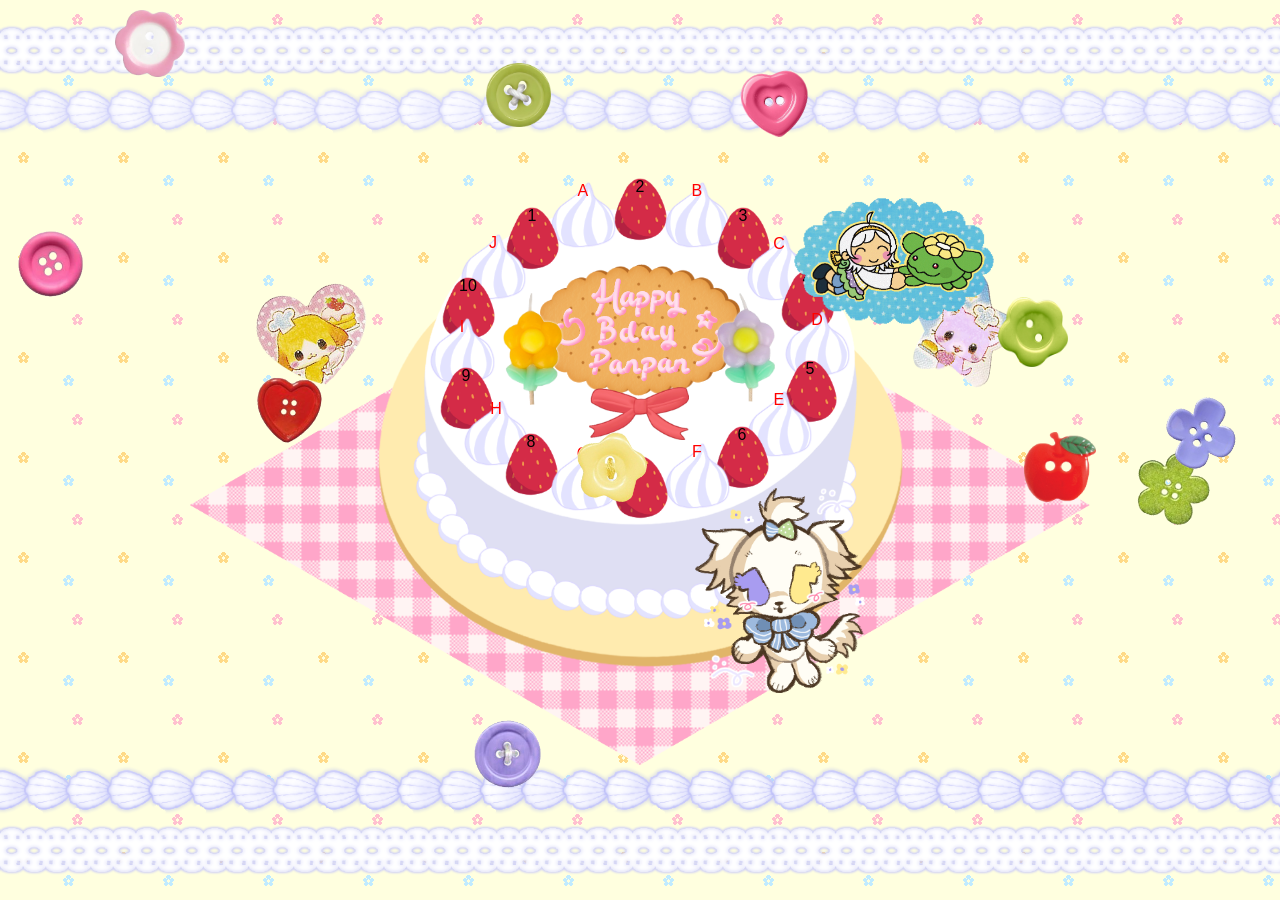
==== index.html @ 550ccde2 "push" ====
<!DOCTYPE html>
<html lang="en">
<head>
    <meta charset="UTF-8">
    <!--<meta name="viewport" content="width=device-width, initial-scale=1.0">-->
    <link rel="stylesheet" type="text/css" href="ppstyle.css" />
    <link rel="icon" type="image/x-icon" href="./assets/cake13.gif">
    <script src="draggable.js" defer></script>
    <script src="soundonclick.js" defer></script>
    <script src="ppjava.js" defer></script>

    <title>happy pp day!</title>
</head>
<body>
    <audio id="amogus" src="./assets/amogus.mp3"></audio>
    <audio id="balltoss" src="./assets/balltoss.mp3"></audio>
    <audio id="waltz" src="./assets/waltz.mp3"></audio>
    <audio id="RetroTV" src="./assets/RetroTV.mp3"></audio>

    <div id="main">
        <div id="topborder2"></div>
        <div id="topborder"></div>
        
        <div id="middle">
            <div id="cloth"></div>
            <img src="./assets/Cake.png"  style="display:none;position:absolute;top:-25px;left:0px;width:525px">
            <img src="./assets/plate.png" class="noselect" id="plate" >
            <img src="./assets/cakebody.png" class="noselect" id="cakebody">

            <div class="cream glowing moveup" id="creamA" style="top:-26px;left:173px;">A</div>
            <div class="strawb glowing moveup" id="strawb1" style="top:-1px;left:128px;">1</div>
            
            <div class="strawb glowing moveup" id="strawb2" style="top:-30px;left:236px;">2</div>
            <div class="cream glowing moveup" id="creamB" style="top:-26px;left:287px;">B</div>
            
            <div class="strawb glowing moveup" id="strawb3" style="top:-1px;left:339px;">3</div>
            <div class="cream glowing moveup" id="creamC" style="top:27px;left:369px;">C</div>
            
            <div class="strawb glowing moveup" id="strawb4" style="top:62px;left:403px;">4</div>
            <div class="cream glowing moveup" id="creamD" style="top:103px;left:407px;">D</div>
            
            <div class="strawb glowing moveup" id="strawb5" style="top:152px;left:406px;">5</div>
            <div class="cream glowing moveup" id="creamE" style="top:183px;left:369px;">E</div>
            
            <div class="strawb glowing moveup" id="strawb6" style="top:218px;left:338px;">6</div>
            <div class="cream glowing moveup" id="creamF" style="top:235px;left:287px;">F</div>
            
            <div class="strawb glowing moveup" id="strawb7" style="top:248px;left:237px;">7</div>
            
            <div class="cream glowing moveup" id="creamJ" style="top:26px;left:83px;">J</div>
            <div class="strawb glowing moveup" id="strawb10" style="top:69px;left:64px;">10</div>
            
            <div class="cream glowing moveup" id="creamI" style="top:110px;left:52px;">I</div>
            <div class="strawb glowing moveup" id="strawb9" style="top:159px;left:62px;">9</div>
            
            <div class="cream glowing moveup" id="creamH" data-sound="amogus" style="top:192px;left:86px;">H</div>
            <div class="strawb glowing moveup" id="strawb8" style="top:225px;left:127px;">8</div>
            <div class="cream glowing moveup" id="creamG" style="top:237px;left:173px;">G</div>
            
            <img src="./assets/Biscuit2T.png" class="glowing moveup noselect" style="z-index:0;position:absolute;top:56px;left:157px;width:210px;">
            
            <img src="./assets/redribbon.png" class="moveup noselect" style="z-index:0;position:absolute;top:179px;left:211px;width:100px;filter:hue-rotate(15deg)">
            <!-- <div id="candle1" class="glow bounce"></div> -->
            <img src="./assets/candle1.png" class="glow bounce noselect" style="z-index: 0;position: absolute;top: 85px;left: 125px;width: 60px;height: 112px;">
            <img src="./assets/candle2.png" class="glow bounce noselect" style="z-index:0;position:absolute;top:85px;left:339px;width:58px;">
            
            <img src="./assets/button1.png" class="spinning noselect" style="position:absolute;top:23px;left:-360px;width:65px;">
            <img src="./assets/buttonfl2.png" class="spinning noselect" style="position:absolute;top:239px;left:-523px;width:72px;transform:rotate(-15deg);filter:hue-rotate(40deg) brightness(1.1)">
            <img src="./assets/button2.png" class="spinning noselect" style="position:absolute;top:42px;right:-530px;width:68px;transform:rotate(-15deg)">
            <img src="./assets/buttonfl.png" class="spinning noselect" style="position:absolute;top:243px;right:-307px;width:75px;transform:rotate(20deg)">

            <img src="./assets/emma.PNG" 
                data-sound="waltz"
                data-enable-pause
                class="funtime noselect draggable" 
                style="position:absolute;width:200px;"
            >
            <img src="./assets/buttonh.png" class="funtime noselect draggable" style="position:absolute;width:65px;transform:rotate(5deg)">
            <img src="./assets/buttonh2.png" class="funtime noselect draggable" style="position:absolute;width:67px;transform:rotate(-7deg)">
            <!--<img src="./assets/buttonfl3.png" class="funtime noselect draggable" style="position:absolute;width:70px;transform:rotate(-10deg)">-->
            <img src="./assets/buttonfl4.png" class="funtime noselect draggable" style="position:absolute;width:70px;transform:rotate(15deg)">
            <img src="./assets/buttonfl5.png" class="funtime noselect draggable" style="position:absolute;width:70px;">
            <img src="./assets/buttonfl6.png" class="funtime noselect draggable" style="position:absolute;width:70px;">
            <img src="./assets/buttonfl7.png" class="funtime noselect draggable" style="position:absolute;width:72px;transform:rotate(24deg)">
            <img src="./assets/button3.png" class="funtime noselect draggable" style="position:absolute;width:67px;">
            <img src="./assets/button4.png" class="funtime noselect draggable" style="position:absolute;width:65px;">
            
            <!--data-enable-restart-->
            <img src="./assets/buttona.png" 
                data-sound="balltoss"
                data-enable-pause
                class="funtime noselect draggable spinning" 
                style="position:absolute;width:72px;"
            >

            <img src="./assets/pppgift.png" 
                data-sound="RetroTV"
                data-enable-pause
                class="clickglow bounce noselect"
                style="position:absolute;width:170px;top:280px;left:317px;"
            >

            <div id="soty" class="clickglow">
                <span class="sphidden">
                    <img src="./assets/sweetday.gif" style="position:absolute;transform:scaleX(-1) rotate(25deg);top:0px;left:-55px;">
                    <div class="msgcase" style="width:285px;height:240px;padding-left:60px;transform:scaleX(-1) rotate(28deg);top:30px;left:-376px;">
                        <div class="msgbgO" style="mask-size:400px;width:400px;height:371px;">
                            <div class="msg" style="mask-size:345px;width:345px;height:320px;margin-left:-172.5px;margin-top:-160px;"></div>
                        </div>
                        <div class="msgbox" style="width:280px">
                            <p>
                            <font class="pinktxt">HAPPY BIRTHDAY TO MY BEAUTIFUL WHORE PANPAN!!! 🥳</font><br>
                            i hope you have an amazing day full of fun, treats, and presents!
                            you are always the funniest, wittiest, and most talented person
                            i know. i'm so proud to call you my best friend! I couldn't ask
                            for a better one! thank you for always being awesome. i wish you
                            a happy birthday and i love you lots!<br>
                            🖍️<font class="fancytxt"> hart, chandy</font>
                            </p>
                        </div>
                    </div>
                </span>
            </div>
            
            <div id="hiwo" class="clickglow">
                <span class="sphidden">
                    <img src="./assets/happyday.gif" style="position:absolute;top:-20px;left:-45px;">
                    <div class="msgcase" style="width:285px;height:240px;padding-left:60px;transform:rotate(-7deg);top:-52px;left:-465px;">
                        <div class="msgbgP" style="mask-size:400px;width:400px;height:371px;">
                            <div class="msg" style="mask-size:345px;width:345px;height:320px;margin-left:-172.5px;margin-top:-160px;"></div>
                        </div>
                        <div class="msgbox" style="width:280px">
                            <p style="margin-top:25px;">
                            <font class="pinktxt">YAYYY HAPPY HAPPY BIRTHDAY PANPAN!!!!!!!!</font>
                            🍎🐞🐶🐱🌈 <br>
                            i love u soo mach + im always super grateful to know u and
                            that youre one of my best friends 🥺🥺 youer so awesome,
                            funny and such a kind friend! i hope that your birthday is
                            filled with so much fun, whimsy, joy and all things good!!!!
                            #horesforever I LUV YOU!<br>
                            🖍️<font class="fancytxt"> luv jini</font>
                            </p>
                        </div>
                    </div>
                </span>
            </div>
<!---- BIRTHDAY MESSAGES HERE ---->
            <span class="sphidden draggable" id="sphiddenA">
                <div class="msgcase">
                    <div class="msgbgG">
                        <div class="msg"></div>
                    </div>
                    <div class="msgbox">
                        <p>
                        <font class="pinktxt">HAPPY BIRTHDAY PP!!!</font>
                        🍎🍎🍎APPLE ATTACK🍎🍎🍎APPLE ATTACK🍎🍎🍎 <br>
                        🖍️<font class="fancytxt"> vi</font> 
                        </p>
                    </div>
                </div>
            </span>
            <span class="sphidden draggable" id="sphidden2">
                <div class="msgcase">
                    <div class="msgbgP">
                        <div class="msg"></div>
                    </div>
                    <div class="msgbox">
                        <img src="./assets/bdayyyy.png" style="position:absolute;top:-5px;left:-3px;">
                    </div>
                </div>
            </span>
            <span class="sphidden draggable" id="sphiddenB">
                <div class="msgcase">
                    <div class="msgbgB">
                        <div class="msg"></div>
                    </div>
                    <div class="msgbox">
                        <p style="margin-top:-1px;">
                        <font class="pinktxt">HAPPY HAPPY BIRTHDAY PANPAN!!</font>
                        You are such a wonderful and creative person
                        and I’m so happy to have gotten to know you! I hope you have the best day
                        ever, you so deserve it! 🎂💕
                        🩷<font class="fancytxt">, Chloe</font>
                        </p>
                    </div>
                </div>
            </span>
            <span class="sphidden draggable" id="sphidden3">
                <div class="msgcase">
                    <div class="msgbgG">
                        <div class="msg"></div>
                    </div>
                    <div class="msgbox">
                        <p style="margin-top:0px;">
                            <font class="pinktxt">HAPPY BIRTHDAY PANPAN YIPPEEEE</font>
                            🎊💕🎂❤️🎊💕
                            i hope this year treats u well and u have an awesome day
                            🫶🫶🍎🧵🌻🐟<br>
                            🖍️<font class="fancytxt"> emma</font>
                        </p>
                    </div>
                </div>
            </span>
            <span class="sphidden draggable" id="sphiddenC">
                <div class="msgcase">
                    <div class="msgbgPu">
                        <div class="msg"></div>
                    </div>
                    <div class="msgbox">
                        <p style="margin-top:0px;">
                            <font class="pinktxt">Happy birthday PP</font>
                            I LOVE YOU MWAH i hope you have a wonderful and whimsical bday!
                            I love always talking to you and hanging out ♡
                            Lets see each other again soon ♡♡♡♡♡♡<br>
                            🖍️<font class="fancytxt"> kami</font> 
                        </p>
                    </div>
                </div>
            </span>
            <span class="sphidden draggable" id="sphidden4">
                <div class="msgcase">
                    <div class="msgbgO">
                        <div class="msg"></div>
                    </div>
                    <div class="msgbox">
                        <p style="margin-top:0px;">
                            <font class="pinktxt">happy birthday panpan!!!!!!</font><br>
                            hope you have a wonderful day filled with lots of love and
                            yummy treats 🌼🎂🫶🥳🌼<br>
                            🖍️<font class="fancytxt"> linnie 💛</font>
                        </p>
                    </div>
                </div>
            </span>
            <span class="sphidden draggable" id="sphiddenD">
                <div class="msgcase">
                    <div class="msgbgB">
                        <div class="msg"></div>
                    </div>
                    <div class="msgbox">
                        <p style="margin:0px;">
                            <font class="pinktxt">Happy Birthday Panpan!!</font>
                            🎂💛💜 I’m happy to be able to call
                            you my friend for all these years ☺️ Seeing your tweets
                            on my tl..
                        </p>
                        <p class="readmore">
                            click cream to read more!
                        </p>
                    </div>
                </div>
            </span>
            <span class="sphidden draggable" id="sphidden5">
                <div class="msgcase">
                    <div class="msgbgP">
                        <div class="msg"></div>
                    </div>
                    <div class="msgbox">
                        <p style="margin-top:25px;">
                            <font class="pinktxt">happy birthday panpan!!</font><br>
                            i hope you have a lovely day filled
                            with the things you adore!! 💖🎉🎈 <br>
                            🖍️<font class="fancytxt"> azalea</font>
                        </p>
                    </div>
                </div>
            </span>
            <span class="sphidden draggable" id="sphiddenE">
                <div class="msgcase">
                    <div class="msgbgPu">
                        <div class="msg"></div>
                    </div>
                    <div class="msgbox">
                        <p style="margin-top:5px;">
                            <font class="pinktxt">HAPPY BIRTHDAY PANPAN!!!!!</font>
                            💖🎊🕺 <br>
                            you are awesome and i hope you have an epic day
                            filled with love and joy ^_^ <br>
                            HART U <br>
                            🖍️<font class="fancytxt"> soren 🐰</font>
                        </p>
                    </div>
                </div>
            </span>
            <span class="sphidden draggable" id="sphidden6">
                <div class="msgcase">
                    <div class="msgbgO">
                        <div class="msg"></div>
                    </div>
                    <div class="msgbox">
                        <p style="margin-top:6px;">
                        <font class="pinktxt">Happy birthday Pancake!!!</font> 🎂🎉💖
                        Thank you for being a long-time friend!! I hope you get
                        everything you want forever and Ever :3 ilysm!!! 💜💛<br>
                        🖍️<font class="fancytxt"> Nic</font>
                        </p>
                    </div>
                </div>
            </span>
            <span class="sphidden draggable" id="sphiddenF">
                <div class="msgcase">
                    <div class="msgbgR">
                        <div class="msg"></div>
                    </div>
                    <div class="msgbox">
                        <p style="margin-top:3px;margin-bottom:0px;">
                            <font class="pinktxt">Happy birthday PanPan!</font><br>
                            I'm glad to have met you and I
                            appreciate you so much. Thank you for the wonderful times
                            we've spent together..
                        </p>
                        <p class="readmore">
                            click cream to read more!
                        </p>
                    </div>
                </div>
            </span>
            <span class="sphidden draggable" id="sphidden7">
                <div class="msgcase">
                    <div class="msgbgG">
                        <div class="msg"></div>
                    </div>
                    <div class="msgbox">
                        <p style="margin-top:25px;">
                            <font class="pinktxt">Happy birthday Panpan!!!</font>
                            Wishing you a great birthday and wonderful year ahead of you!<br>
                            🖍️<font class="fancytxt"> Alicia</font>
                        </p>
                    </div>
                </div>
            </span>
            </span>
            <span class="sphidden draggable" id="sphiddenG">
                <div class="msgcase">
                    <div class="msgbgP">
                        <div class="msg"></div>
                    </div>
                    <div class="msgbox">
                        <p style="margin-top:22px;">
                            <font class="pinktxt">feliz cumpleaños PP </font>🐶💖🌈🌷
                            thank you for being a wonderful friend, have a good one!!!
                            you are so loved<br>
                            🖍️<font class="fancytxt"> mac</font>
                        </p>
                    </div>
                </div>
            </span>
            </span>
            <span class="sphidden draggable" id="sphidden8">
                <div class="msgcase">
                    <div class="msgbgB">
                        <div class="msg"></div>
                    </div>
                    <div class="msgbox">
                        <p style="margin-top:13px;">
                        <font class="pinktxt">HAPPY BIRTHDAY PANPAN</font> 🐶 🫶 🐱
                        i hope you have an epic and wonderful birthday! <br>
                        <font style="color:#24b2ff">casting small ppkawa</font><br>
                        🖍️<font class="fancytxt"> tulip</font>
                        </p>
                    </div>
                </div>
            </span>
            <span class="sphidden draggable" id="sphiddenH">
                <div class="msgcase">
                    <div class="msgbgO">
                        <div class="msg"></div>
                    </div>
                    <div class="msgbox">
                        <p style="margin-top:0px;">
                            <font class="pinktxt">HAPPY BIRTHDAY PANPAN!!!</font> :cakeeee<br>
                            oh shit i hit enter too early<br>
                            🖍️<font class="fancytxt"> aspho</font><br><br>
                            <i>p.s. click on the cream for a surprise</i>
                        </p>
                    </div>
                </div>
            </span>
            <span class="sphidden draggable" id="sphidden9">
                <div class="msgcase">
                    <div class="msgbgPu">
                        <div class="msg"></div>
                    </div>
                    <div class="msgbox">
                        <p style="margin-top:-5px;">
                            <font class="pinktxt">Happy birthday darling panpan!!</font>
                            I love u sooooo muchh and
                            I hope your day is as bright and sparkling as you!! 💜💛
                            Take good care dearly pp~ let’s play touys again soon okay!
                            MWAH!! <br>
                            🖍️<font class="fancytxt"> Han Seacozy</font>
                        </p>
                    </div>
                </div>
            </span>
            <span class="sphidden draggable" id="sphiddenI">
                <div class="msgcase">
                    <div class="msgbgR">
                        <div class="msg"></div>
                    </div>
                    <div class="msgbox">
                        <p style="margin-top:0px;">
                            <font class="pinktxt">HAPPY BIRTDHHAAASYYY PANPAANNNNN</font>
                            🫶🏼🫶🏼🫶🏼🫶🏼🫶🏼💓💓💞💞💖💖💞💞💓🍰🍰🍰🍰🍰🍰🍰 <br>
                            🖍️<font class="fancytxt"> nirpy</font>
                        </p>
                    </div>
                </div>
            </span>
            <span class="sphidden draggable" id="sphidden10">
                <div class="msgcase">
                    <div class="msgbgG">
                        <div class="msg"></div>
                    </div>
                    <div class="msgbox">
                        <p style="margin-top:6px;">
                        <font class="pinktxt">happy birthday PP!!!!!</font><br>
                        I hope u have an awesome birthday 🥺
                        The sthw keychain u made like 5 billion years ago is still
                        on my wall.<br>
                        🖍️<font class="fancytxt"> oto</font>
                        </p>
                    </div>
                </div>
            </span>
            <span class="sphidden draggable" id="sphiddenJ">
                <div class="msgcase">
                    <div class="msgbgP">
                        <div class="msg"></div>
                    </div>
                    <div class="msgbox">
                        <p style="margin:3px 0px;">
                            <font class="pinktxt">Happy Birthday Panpan!</font>
                            I hope you have an absolutely wonderful & magical birthday.
                            May this year be your best year yet!
                            I'm so..<br>
                        </p>
                        <p class="readmore">
                            click cream to read more!
                        </p>

                    </div>
                </div>
            </span>
            <span class="sphidden draggable" id="sphidden1">
                <div class="msgcase">
                    <div class="msgbgB">
                        <div class="msg"></div>
                    </div>
                    <div class="msgbox">
                        <p style="margin-top:-9px;">
                        🌈✨️🤍🍎🎈LOVE YOU PANPAN!!!
                        <font class="pinktxt">HAPPY MAGICAL BIRTHDAY</font>
                        🌈✨️🤍🍎🎈
                        I HOPE YOUR DAY IS AS PAN-DERFUL AS YOU ARE 🥳🎂🎉🎁<br>
                        Love munchiieeess~ ❤️ <br>
                        🖍️<font class="fancytxt">jisaaaa jii </font>
                        </p>
                    </div>
                </div>
            </span>


            <div class="msgStat hidden" id="StatD">
                <div class="fullmsg">
                    Happy Birthday Panpan!! 🎂💛💜 I’m happy to be able to call you my
                    friend for all these years ☺️ Seeing your tweets on my tl always
                    makes me smile. I hope you have a lovely wonderful birthday!!<br>
                    🖍️<font class="fancytxt"> Dev</font>
                </div>
            </div>

            <div class="msgStat hidden" id="StatF">
                <div class="fullmsg">
                    Happy birthday PanPan! <br>
                    I'm glad to have met you and I appreciate you so much.
                    Thank you for the wonderful times we've spent together and that more wonderful
                    times and fortune will come your way. I wish you a wonderful birthday and blessings
                    for the year coming ahead.<br>
                    🖍️<font class="fancytxt"> Autumn</font>
                </div>
            </div>

            <div class="msgStat hidden" id="StatH">
                    <img src="./assets/aspho.png" class="noselect" style="position:absolute;top:100px;left:155px;width:250px;">
            </div>

            <div class="msgStat hidden" id="StatJ">
                <div class="fullmsg" style="left:-40px;width:450px;height:210px;">
                    <img src="./assets/mimi.png" class="noselect">
                </div>
            </div>

        </div>
        <div id="btmborder"></div>
        <div id="btmborder2"></div>
    </div>
</body>
</html>
---- ppstyle.css ----
body {
    background-image: url(./assets/flowerbg.png);
    font-family: 'Quicksand', sans-serif;
    font-size: 16px;
    font-weight: 500;
    letter-spacing: 0.1px;
}

.fancytxt {
    color: #a960d3;
    font-weight: 600;
}

.draggable {
    position: absolute;
}
.noselect {
    -webkit-user-drag: none;
    user-select: none;
    -moz-user-select: none;
    -webkit-user-select: none;
    -ms-user-select: none;
}

.glow {
    cursor: pointer;
    filter: drop-shadow(0 0 1px #ffffffa4);
}

.glowing:hover {
    cursor: pointer;
    filter: drop-shadow(0 0 6px #ff83b0)!important;
    /*filter: drop-shadow(0 0 6px #ffb1cd) drop-shadow(0 0 1px #ffacca)!important;*/
    /*filter: drop-shadow(0 0 6px #ffd446)!important;*/
    /*filter: drop-shadow(0 0 5px rgb(216, 117, 255))!important;*/
}

.sphidden {
    display: none;
    position: absolute;
}

#middle:has(#creamA:hover) #sphiddenA,
#middle:has(#strawb2:hover) #sphidden2,
#middle:has(#creamB:hover) #sphiddenB,
#middle:has(#strawb3:hover) #sphidden3, 
#middle:has(#creamC:hover) #sphiddenC, 
#middle:has(#strawb4:hover) #sphidden4, 
#middle:has(#creamD:hover) #sphiddenD,
#middle:has(#strawb5:hover) #sphidden5,
#middle:has(#creamE:hover) #sphiddenE,
#middle:has(#strawb6:hover) #sphidden6,
#middle:has(#creamF:hover) #sphiddenF,
#middle:has(#strawb7:hover) #sphidden7,
#middle:has(#creamG:hover) #sphiddenG,
#middle:has(#strawb8:hover) #sphidden8,
#middle:has(#creamH:hover) #sphiddenH,
#middle:has(#strawb9:hover) #sphidden9,
#middle:has(#creamI:hover) #sphiddenI,
#middle:has(#strawb10:hover) #sphidden10,
#middle:has(#creamJ:hover) #sphiddenJ,
#middle:has(#strawb1:hover) #sphidden1 {
display: block;
}

#sphiddenA {
    top: -170px;
    left: -205px;
}

#sphidden2 {
    top: -171px;
    left: 430px;
}

#sphiddenB {
    top: -114px;
    left: 467px;
}

#sphidden3 {
    top: -58px;
    left: 500px;
}

#sphiddenC {
    top: -5px;
    left: 512px;
}

#sphidden4 {
    top: 62px;
    left: 517px;
}

#sphiddenD {
    top: 132px;
    left: 501px;
}

#sphidden5 {
    top: 198px;
    left: 451px;
}

#sphiddenE {
    top: 261px;
    left: 403px;
}

#sphidden6 {
    top: 304px;
    left: 335px;
}

#sphiddenF {
    top: 342px;
    left: 240px;
}

#sphidden7 {
    top: 349px;
    left: 115px;
}

#sphiddenG {
    top: 331px;
    left: -63px;
}

#sphidden8 {
    top: 299px;
    left: -154px;
}

#sphiddenH {
    top: 235px;
    left: -212px; 
}

#sphidden9 {
    top: 167px;
    left: -259px;
}

#sphiddenI {
    top: 105px;
    left: -288px; 
}

#sphidden10 {
    top: 37px;
    left: -293px;
}

#sphiddenJ {
    top: -33px;
    left: -283px; 
}

#sphidden1 {
    top: -107px;
    left: -251px;
}

/**************** MAIN STYLING ****************/
#main {
    position: absolute;
    left: 0px;
    top: 50%;
    height: 850px;
    width: 100%;
    margin-top: -425px;

    /*background-color: aliceblue;*/
}

#topborder {
    position: absolute;
    top: 60px;
    left: 0px;

    height: 50px;
    width: 100%;

    background-image: url(./assets/cream3.png);
    background-size: contain;
}

#topborder2 {
    position: absolute;
    top: 0px;
    left: 0px;

    height: 50px;
    width: 100%;

    background-image: url(./assets/frilldivider2.png);
    background-size: contain;
}

#btmborder {
    position: absolute;
    bottom: 60px;
    left: 0px;

    height: 50px;
    width: 100%;

    background-image: url(./assets/cream2.png);
    background-size: contain;
}

#btmborder2 {
    position: absolute;
    bottom: 0px;
    left: 0px;

    height: 50px;
    width: 100%;

    background-image: url(./assets/frilldivider2.png);
    background-size: contain;
}

#middle {
    position: absolute;
    top: 50%;
    left: 50%;
    
    width: 525px;
    height: 484px;

    margin-top: -242px;
    margin-left: -262.5px;

    text-align: center;
    /*background-color: pink;*/
}

#cloth {
    position: absolute;
    top: 50%;
    left: 50%;

    width: 900px;
    height: 520px;

    margin-top: -205px;
    margin-left: -450px;

    -webkit-mask-image: url(./assets/clothmask.png);
    mask-image: url(./assets/clothmask.png);
    -webkit-mask-size: 900px;
    mask-size: 900px;
    -webkit-mask-repeat: no-repeat;
    mask-repeat: no-repeat;
    -webkit-mask-position: center;
    mask-position: center;

    background-image: url(./assets/redplaid.png);
    background-size: 1900px;

    /*filter: hue-rotate(10deg) saturate(200%);

    opacity: 0.5;*/
}

#plate {
    position: absolute;
    top: -25px;
    left: 0px;

    width: 525px;

    /*opacity: 0.5;*/
}

#cakebody {
    position: absolute;
    top: -25px;
    left: 0px;

    width: 525px;

    /*opacity: 0.5;*/
}

.strawb {
    position: absolute;

    width: 53px;
    height: 63px;

    background-image: url(./assets/strawberry.png);
    background-size: contain;

    /*background-color: #ff9ec2;*/
}

.cream {
    position: absolute;

    width: 65px;
    height: 66px;

    color: red;

    background-image: url(./assets/cream.png);
    background-size: contain;

    /*background-color: #ff9ec2;*/
}

#candle1 {
    z-index: 0;
    position: absolute;
    top: 85px;
    left: 125px;

    width: 60px;
    height: 112px;

    background-image: url(./assets/candle1.png);
    background-size: contain;
}

#candle1:hover span {
    display: block;
}

.msgcase {
    z-index: 1;
    position: absolute;
    padding-top: 80px;
    padding-left: 45px;

    width: 255px;
    height: 198px;
}

.msgbox {
    display: block;
    position: relative;
    text-align: center;

    width: 210px;
    height: 115px;

    overflow: visible;
}

.msgbgG {
    -webkit-mask-image: url(./assets/cloudmask.png);
    mask-image: url(./assets/cloudmask.png);
    -webkit-mask-size: 300px;
    mask-size: 300px;
    -webkit-mask-repeat: no-repeat;
    mask-repeat: no-repeat;
    -webkit-mask-position: center;
    mask-position: center;

    position: absolute;
    top: 0px;
    left: 0px;

    width: 300px;
    height: 278px;

    background-image: url(./assets/redplaid.png);
    background-size: 1900px;
    filter: hue-rotate(120deg);
}

.msgbgR {
    -webkit-mask-image: url(./assets/cloudmask.png);
    mask-image: url(./assets/cloudmask.png);
    -webkit-mask-size: 300px;
    mask-size: 300px;
    -webkit-mask-repeat: no-repeat;
    mask-repeat: no-repeat;
    -webkit-mask-position: center;
    mask-position: center;

    position: absolute;
    top: 0px;
    left: 0px;

    width: 300px;
    height: 278px;

    background-image: url(./assets/redplaid.png);
    background-size: 1900px;
    filter: hue-rotate(20deg);
}

.msgbgP {
    -webkit-mask-image: url(./assets/cloudmask.png);
    mask-image: url(./assets/cloudmask.png);
    -webkit-mask-size: 300px;
    mask-size: 300px;
    -webkit-mask-repeat: no-repeat;
    mask-repeat: no-repeat;
    -webkit-mask-position: center;
    mask-position: center;

    position: absolute;
    top: 0px;
    left: 0px;

    width: 300px;
    height: 278px;

    background-image: url(./assets/redplaid.png);
    background-size: 1900px;
}

.msgbgB {
    -webkit-mask-image: url(./assets/cloudmask.png);
    mask-image: url(./assets/cloudmask.png);
    -webkit-mask-size: 300px;
    mask-size: 300px;
    -webkit-mask-repeat: no-repeat;
    mask-repeat: no-repeat;
    -webkit-mask-position: center;
    mask-position: center;

    position: absolute;
    top: 0px;
    left: 0px;

    width: 300px;
    height: 278px;

    background-image: url(./assets/redplaid.png);
    background-size: 1900px;
    filter: hue-rotate(250deg);
}

.msgbgPu {
    -webkit-mask-image: url(./assets/cloudmask.png);
    mask-image: url(./assets/cloudmask.png);
    -webkit-mask-size: 300px;
    mask-size: 300px;
    -webkit-mask-repeat: no-repeat;
    mask-repeat: no-repeat;
    -webkit-mask-position: center;
    mask-position: center;

    position: absolute;
    top: 0px;
    left: 0px;

    width: 300px;
    height: 278px;

    background-image: url(./assets/redplaid.png);
    background-size: 1900px;
    filter: hue-rotate(310deg);
}

.msgbgO {
    -webkit-mask-image: url(./assets/cloudmask.png);
    mask-image: url(./assets/cloudmask.png);
    -webkit-mask-size: 300px;
    mask-size: 300px;
    -webkit-mask-repeat: no-repeat;
    mask-repeat: no-repeat;
    -webkit-mask-position: center;
    mask-position: center;

    position: absolute;
    top: 0px;
    left: 0px;

    width: 300px;
    height: 278px;

    background-image: url(./assets/redplaid.png);
    background-size: 1900px;
    filter: hue-rotate(60deg) brightness(1.1);
}

.msg {
    -webkit-mask-image: url(./assets/cloudmask.png);
    mask-image: url(./assets/cloudmask.png);
    -webkit-mask-size: 260px;
    mask-size: 260px;
    -webkit-mask-repeat: no-repeat;
    mask-repeat: no-repeat;
    -webkit-mask-position: center;
    mask-position: center;

    position: absolute;
    top: 50%;
    left: 50%;

    margin-left: -130px;
    margin-top: -120.5px;

    width: 260px;
    height: 241px;

    background-color: #fff;
}

.hidden {
    display: none;
}

.msgStat {
    position: absolute;
    top: 50%;
    left: 50%;
    margin-top: -200px;
    margin-left: -290px;
    padding-left: 100px;

    width: 480px;
    height: 435px;

    filter: drop-shadow(0 0 7px rgb(255, 163, 209));
    background-image: url(./assets/stat.jpg);
    background-size: contain;
    background-repeat: no-repeat;

    border: 15px solid;
    border-image: url(./assets/laceborder.png) 6 repeat;
    /*border-image-outset: 5px; */
}

.fullmsg {
    position: relative;
    top: 130px;
    left: 11px;
    padding: 10px;

    width: 320px;
    height: 190px;

    overflow-y: auto;
    background-color: #ffffff50;
    border-radius: 15px;
    filter: drop-shadow(0 0 5px #fff)drop-shadow(0 0 5px #fff);
}

::-webkit-scrollbar {
width: 9px;
height: 5px;
scrollbar-width: thin;
}

::-webkit-scrollbar-track {
/* border: 1px solid black; */
border-radius: 20px;
background-color: transparent;
}

::-webkit-scrollbar-thumb {
background: linear-gradient(90deg, #ffdc68, #ffeeb8, #ffdc68);
border-radius: 5px;
}

::-webkit-scrollbar-thumb:active {
background: linear-gradient(90deg, #dba3fc, #edcdff, #dba3fc);
}

.bounce:hover {
    animation: bounce 0.3s infinite;
    -webkit-animation: bounce 0.3s infinite;
    -moz-animation: bounce 0.3s infinite;
    -o-animation: bounce 0.3s infinite;
}

.bounce:active {
    animation: none;
}

/* bounce animation from https://stackoverflow.com/questions/40628410/trying-to-make-a-link-bounce-on-hover */
@-webkit-keyframes bounce {
    0%,  
    100% {
    -webkit-transform: translateY(0);
}
    50% {
        -webkit-transform: translateY(-7px);
}
}
@-moz-keyframes bounce {
    0%, 
    100% {
    -moz-transform: translateY(0);
}
    50% {
    -moz-transform: translateY(-7px);
}
}
@-o-keyframes bounce {
    0%,
    100% {
    -o-transform: translateY(0);
}
    50% {
    -o-transform: translateY(-7px);
}
}
@keyframes bounce {
    0%,  
    100% {
        transform: translateY(0);
}
    50% {
        transform: translateY(-7px);
}
}

.spinning:hover {
    cursor: pointer;
    animation-name: spin;
    animation-duration: 1800ms;
    animation-iteration-count: infinite;
    animation-timing-function: linear; 
}

.spinning:active {
    cursor: pointer;
    animation-name: spin;
    animation-duration: 130ms;
    animation-iteration-count: infinite;
    animation-timing-function: linear; 
}

@keyframes spin {
    from {
        transform:rotate(0deg);
    }
    to {
        transform:rotate(360deg);
    }
}

.moveup {
    transition: ease 0.3s;
}

.moveup:hover {
    cursor: pointer;
    transform: translateY(-7px);
}

#soty {
    position: absolute;
    top: 73px;
    left: -117px;
    
    height: 102px;
    width: 110px;

    background-image: url(./assets/ststicker.png);
    background-size: contain;

    transform:scaleX(-1) rotate(28deg);
    transition: ease 0.3s;
}

#soty:hover {
    top: 68px;
}

#soty:hover span {
    display: block;
}

#hiwo {
    position: absolute;
    top: 63px;
    left: 529px;

    height: 116px;
    width: 115px;

    background-image: url(./assets/hwsticker.png);
    background-size: contain;

    transform: rotate(7deg);
}

#hiwo:hover {
    top: 58px;
}

#hiwo:hover span {
    display: block;
}
.clickglow {
    cursor: pointer;
    transition: ease 0.3s;
}

.clickglow:active {
    filter: drop-shadow(0 0 5px #ff83b0);
}
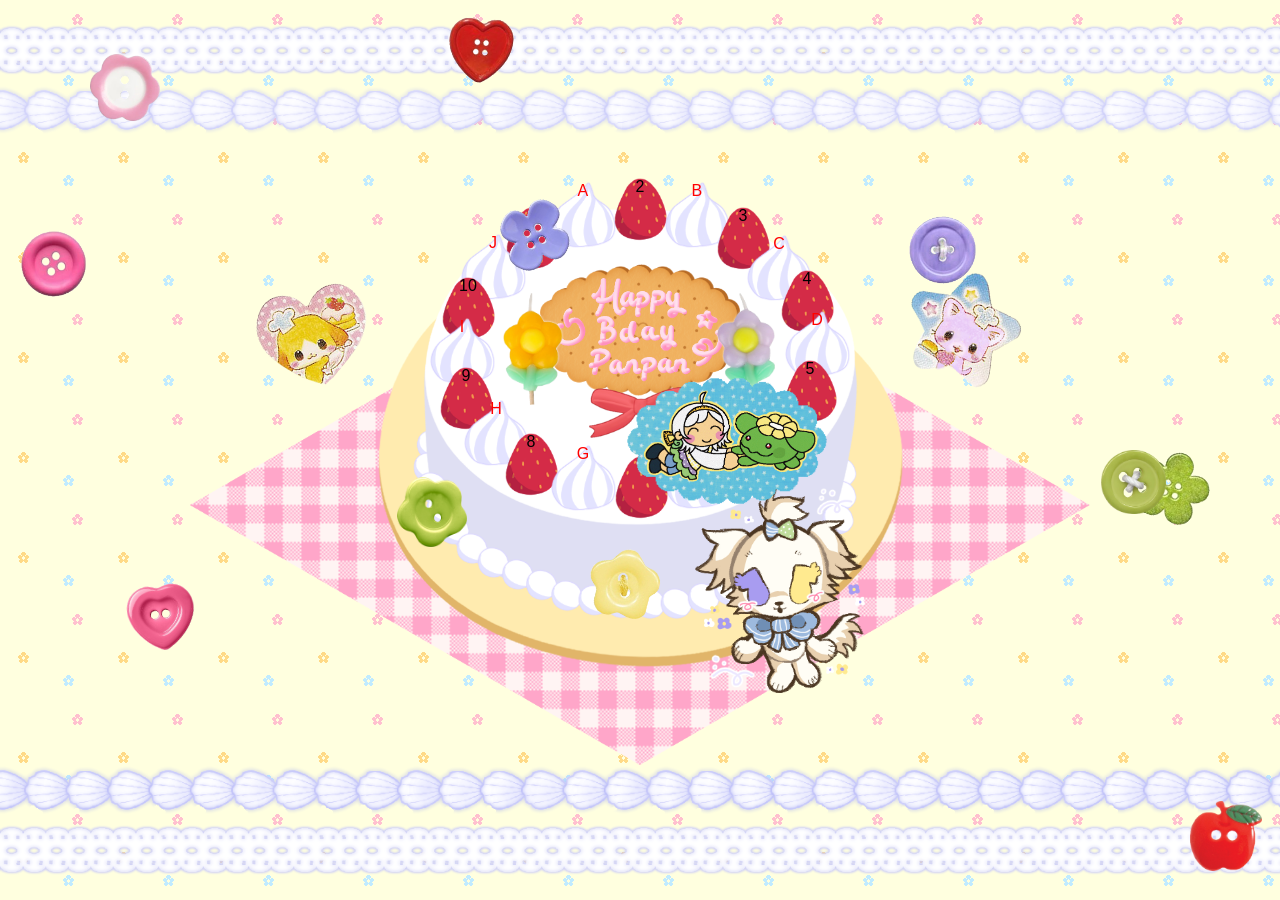
==== commit 99eb669a: "button positioning" ====
--- a/index.html
+++ b/index.html
@@ -37,23 +37,27 @@
             <div class="cream glowing moveup" id="creamC" style="top:27px;left:369px;">C</div>
             
             <div class="strawb glowing moveup" id="strawb4" style="top:62px;left:403px;">4</div>
-            <div class="cream glowing moveup" id="creamD" style="top:103px;left:407px;">D</div>
+            <div class="cream glowing moveup" id="creamD" title="click me!" style="top:103px;left:407px;">D</div>
             
             <div class="strawb glowing moveup" id="strawb5" style="top:152px;left:406px;">5</div>
             <div class="cream glowing moveup" id="creamE" style="top:183px;left:369px;">E</div>
             
             <div class="strawb glowing moveup" id="strawb6" style="top:218px;left:338px;">6</div>
-            <div class="cream glowing moveup" id="creamF" style="top:235px;left:287px;">F</div>
+            <div class="cream glowing moveup" id="creamF" title="click me!" style="top:235px;left:287px;">F</div>
             
             <div class="strawb glowing moveup" id="strawb7" style="top:248px;left:237px;">7</div>
             
-            <div class="cream glowing moveup" id="creamJ" style="top:26px;left:83px;">J</div>
+            <div class="cream glowing moveup" id="creamJ" title="click me!" style="top:26px;left:83px;">J</div>
             <div class="strawb glowing moveup" id="strawb10" style="top:69px;left:64px;">10</div>
             
             <div class="cream glowing moveup" id="creamI" style="top:110px;left:52px;">I</div>
             <div class="strawb glowing moveup" id="strawb9" style="top:159px;left:62px;">9</div>
             
-            <div class="cream glowing moveup" id="creamH" data-sound="amogus" style="top:192px;left:86px;">H</div>
+            <div class="cream glowing moveup" id="creamH"
+                title="click me!"
+                data-sound="amogus"
+                style="top:192px;left:86px;">H</div>
+
             <div class="strawb glowing moveup" id="strawb8" style="top:225px;left:127px;">8</div>
             <div class="cream glowing moveup" id="creamG" style="top:237px;left:173px;">G</div>
             
@@ -64,15 +68,15 @@
             <img src="./assets/candle1.png" class="glow bounce noselect" style="z-index: 0;position: absolute;top: 85px;left: 125px;width: 60px;height: 112px;">
             <img src="./assets/candle2.png" class="glow bounce noselect" style="z-index:0;position:absolute;top:85px;left:339px;width:58px;">
             
-            <img src="./assets/button1.png" class="spinning noselect" style="position:absolute;top:23px;left:-360px;width:65px;">
-            <img src="./assets/buttonfl2.png" class="spinning noselect" style="position:absolute;top:239px;left:-523px;width:72px;transform:rotate(-15deg);filter:hue-rotate(40deg) brightness(1.1)">
+            <img src="./assets/button1.png" class="spinning noselect" style="position:absolute;top:23px;left:-357px;width:65px;">
+            <img src="./assets/buttonfl2.png" class="spinning noselect" style="position:absolute;top:239px;left:-528px;width:72px;transform:rotate(-15deg);filter:hue-rotate(40deg) brightness(1.1)">
             <img src="./assets/button2.png" class="spinning noselect" style="position:absolute;top:42px;right:-530px;width:68px;transform:rotate(-15deg)">
             <img src="./assets/buttonfl.png" class="spinning noselect" style="position:absolute;top:243px;right:-307px;width:75px;transform:rotate(20deg)">
 
             <img src="./assets/emma.PNG" 
                 data-sound="waltz"
                 data-enable-pause
-                class="funtime noselect draggable" 
+                class="funtime noselect draggable float" 
                 style="position:absolute;width:200px;"
             >
             <img src="./assets/buttonh.png" class="funtime noselect draggable" style="position:absolute;width:65px;transform:rotate(5deg)">
@@ -96,6 +100,7 @@
             <img src="./assets/pppgift.png" 
                 data-sound="RetroTV"
                 data-enable-pause
+                title="hold onto me!"
                 class="clickglow bounce noselect"
                 style="position:absolute;width:170px;top:280px;left:317px;"
             >
--- a/ppstyle.css
+++ b/ppstyle.css
@@ -6,14 +6,38 @@
     letter-spacing: 0.1px;
 }
 
+.pinktxt {
+    color: #ff6eb2;
+    font-weight: 600
+}
+
 .fancytxt {
+    font-family: "Delius", cursive;
+    font-weight: 400;
+
     color: #a960d3;
+    font-weight: 700;
+    font-style: italic;
+}
+
+.readmore {
+    margin-top: 5px;
+    font-family: "Delius", cursive;
+    color: #fff;
+    letter-spacing: 1px;
     font-weight: 600;
+    text-shadow: 0 0 1px #24b2ff, 0 0 1px #24b2ff;
+    filter: drop-shadow(0 0 2px #24b2ff) drop-shadow(0 0 4px #24b2ff);
 }
 
 .draggable {
     position: absolute;
-}
+    cursor: grab;
+}
+.draggable:active {
+    cursor: grabbing;
+}
+
 .noselect {
     -webkit-user-drag: none;
     user-select: none;
@@ -535,7 +559,7 @@
     left: 11px;
     padding: 10px;
 
-    width: 320px;
+    width: 300px;
     height: 190px;
 
     overflow-y: auto;
@@ -639,6 +663,16 @@
     }
 }
 
+.float:active {
+    animation: floating 3s ease-in-out infinite;
+}
+
+@keyframes floating {
+    0% { transform: translate(0,  0px); }
+    50%  { transform: translate(0, 20px); }
+    100%   { transform: translate(0, -0px); }    
+}
+
 .moveup {
     transition: ease 0.3s;
 }
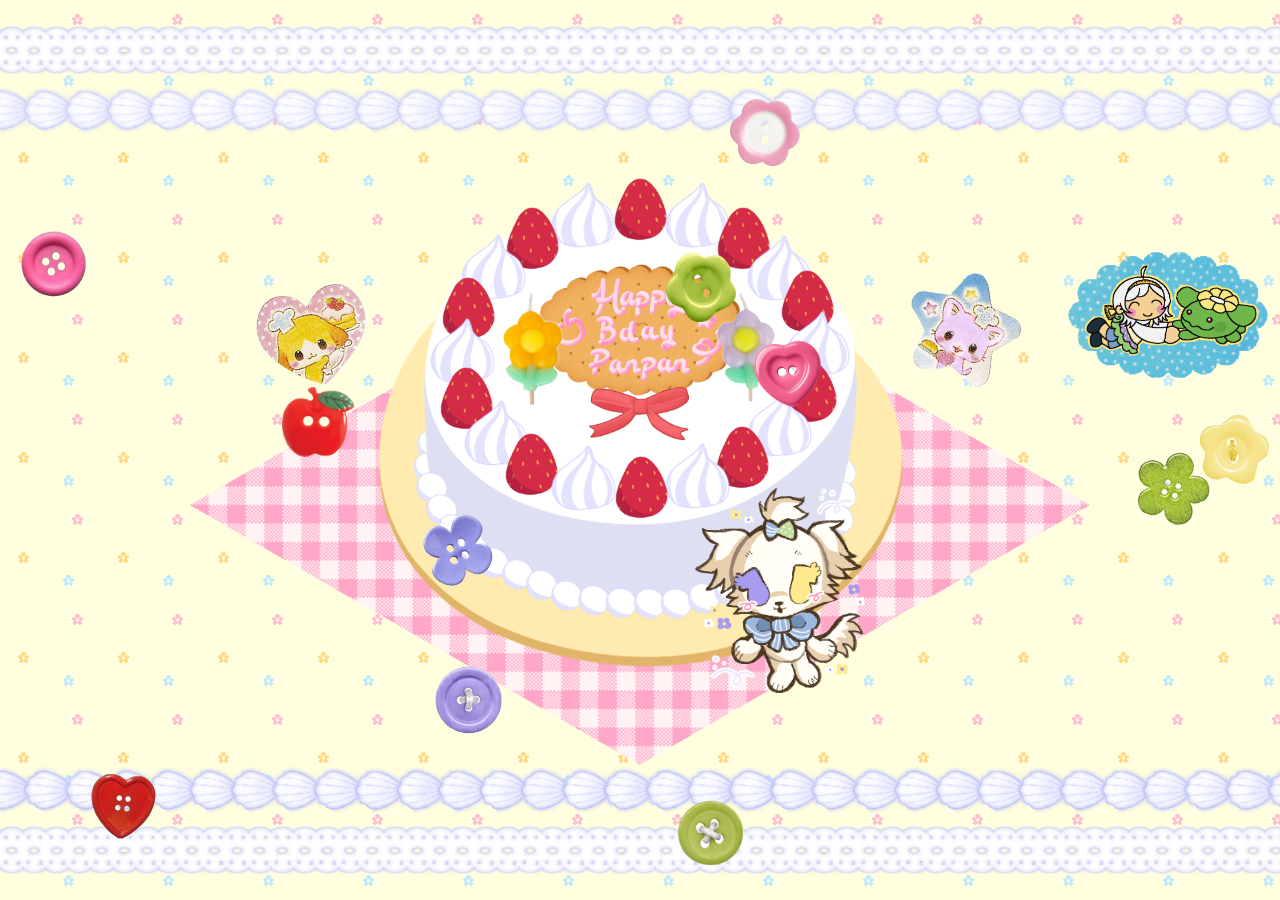
==== commit e3ba89f8: "hide text, nondrag cake" ====
--- a/index.html
+++ b/index.html
@@ -16,6 +16,8 @@
     <audio id="balltoss" src="./assets/balltoss.mp3"></audio>
     <audio id="waltz" src="./assets/waltz.mp3"></audio>
     <audio id="RetroTV" src="./assets/RetroTV.mp3"></audio>
+    <audio id="silly" src="./assets/silly.mp3"></audio>
+    <audio id="silly2" src="./assets/silly2.mp3"></audio>
 
     <div id="main">
         <div id="topborder2"></div>
@@ -23,7 +25,7 @@
         
         <div id="middle">
             <div id="cloth"></div>
-            <img src="./assets/Cake.png"  style="display:none;position:absolute;top:-25px;left:0px;width:525px">
+            <img src="./assets/Cake.png"  class="noselect" style="display:none;position:absolute;top:-25px;left:0px;width:525px">
             <img src="./assets/plate.png" class="noselect" id="plate" >
             <img src="./assets/cakebody.png" class="noselect" id="cakebody">
 
@@ -65,8 +67,17 @@
             
             <img src="./assets/redribbon.png" class="moveup noselect" style="z-index:0;position:absolute;top:179px;left:211px;width:100px;filter:hue-rotate(15deg)">
             <!-- <div id="candle1" class="glow bounce"></div> -->
-            <img src="./assets/candle1.png" class="glow bounce noselect" style="z-index: 0;position: absolute;top: 85px;left: 125px;width: 60px;height: 112px;">
-            <img src="./assets/candle2.png" class="glow bounce noselect" style="z-index:0;position:absolute;top:85px;left:339px;width:58px;">
+            <img src="./assets/candle1.png" 
+                title="click me!"
+                data-sound="silly"
+                class="glow bounce noselect"
+                style="z-index: 0;position: absolute;top: 85px;left: 125px;width: 60px;height: 112px;">
+            
+            <img src="./assets/candle2.png"
+                title="click me!"
+                data-sound="silly2"
+                class="glow bounce noselect"
+                style="z-index:0;position:absolute;top:85px;left:339px;width:58px;">
             
             <img src="./assets/button1.png" class="spinning noselect" style="position:absolute;top:23px;left:-357px;width:65px;">
             <img src="./assets/buttonfl2.png" class="spinning noselect" style="position:absolute;top:239px;left:-528px;width:72px;transform:rotate(-15deg);filter:hue-rotate(40deg) brightness(1.1)">
--- a/ppstyle.css
+++ b/ppstyle.css
@@ -38,7 +38,9 @@
     cursor: grabbing;
 }
 
-.noselect {
+.noselect,
+.strawb,
+.cream {
     -webkit-user-drag: none;
     user-select: none;
     -moz-user-select: none;
@@ -315,6 +317,7 @@
 
     width: 53px;
     height: 63px;
+    color: transparent;
 
     background-image: url(./assets/strawberry.png);
     background-size: contain;
@@ -328,7 +331,7 @@
     width: 65px;
     height: 66px;
 
-    color: red;
+    color: transparent;
 
     background-image: url(./assets/cream.png);
     background-size: contain;
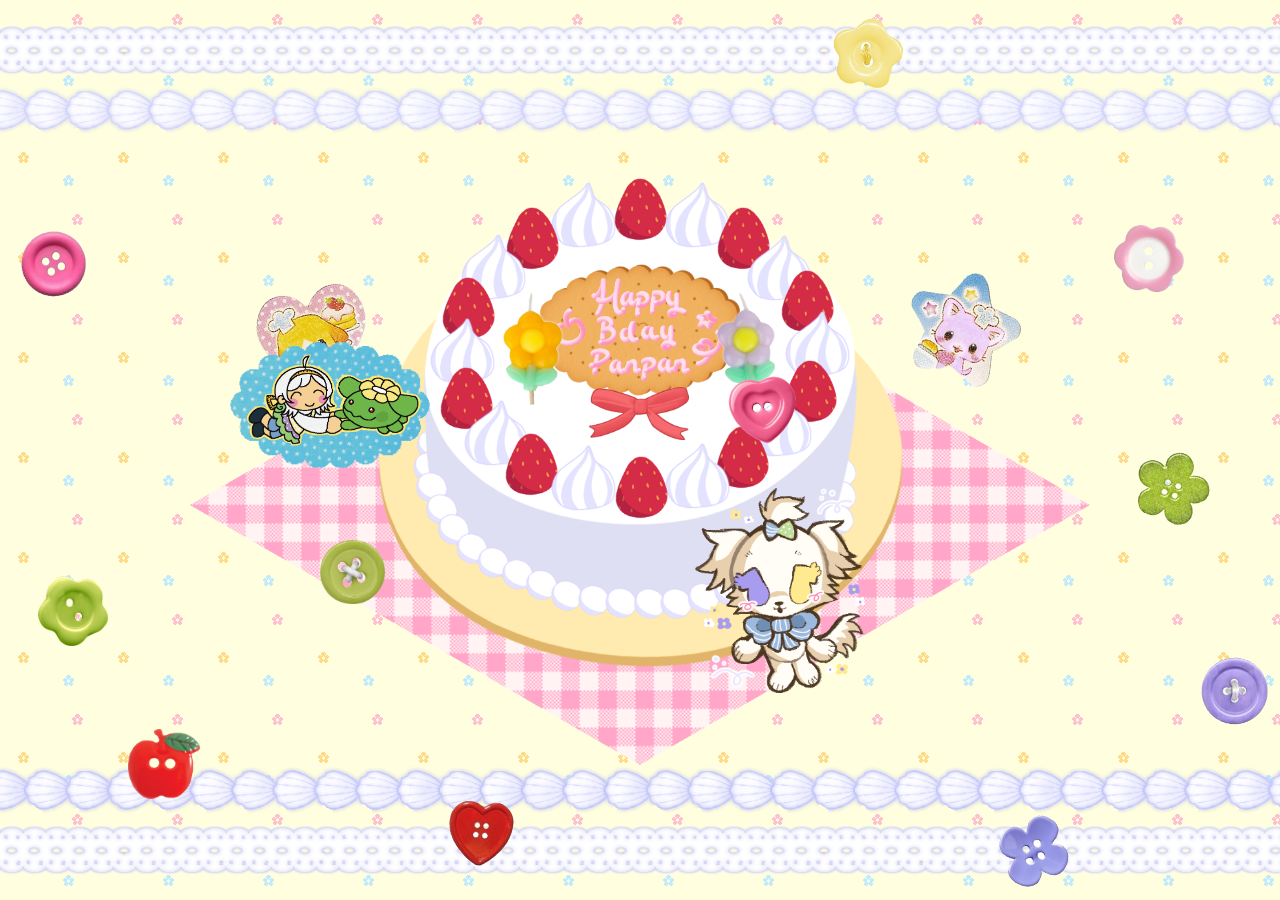
==== commit b8b03957: "change button position" ====
--- a/index.html
+++ b/index.html
@@ -80,7 +80,7 @@
                 style="z-index:0;position:absolute;top:85px;left:339px;width:58px;">
             
             <img src="./assets/button1.png" class="spinning noselect" style="position:absolute;top:23px;left:-357px;width:65px;">
-            <img src="./assets/buttonfl2.png" class="spinning noselect" style="position:absolute;top:239px;left:-528px;width:72px;transform:rotate(-15deg);filter:hue-rotate(40deg) brightness(1.1)">
+            <img src="./assets/buttonfl2.png" class="spinning noselect" style="position:absolute;top:243px;left:-528px;width:72px;transform:rotate(-15deg);filter:hue-rotate(40deg) brightness(1.1)">
             <img src="./assets/button2.png" class="spinning noselect" style="position:absolute;top:42px;right:-530px;width:68px;transform:rotate(-15deg)">
             <img src="./assets/buttonfl.png" class="spinning noselect" style="position:absolute;top:243px;right:-307px;width:75px;transform:rotate(20deg)">
 
